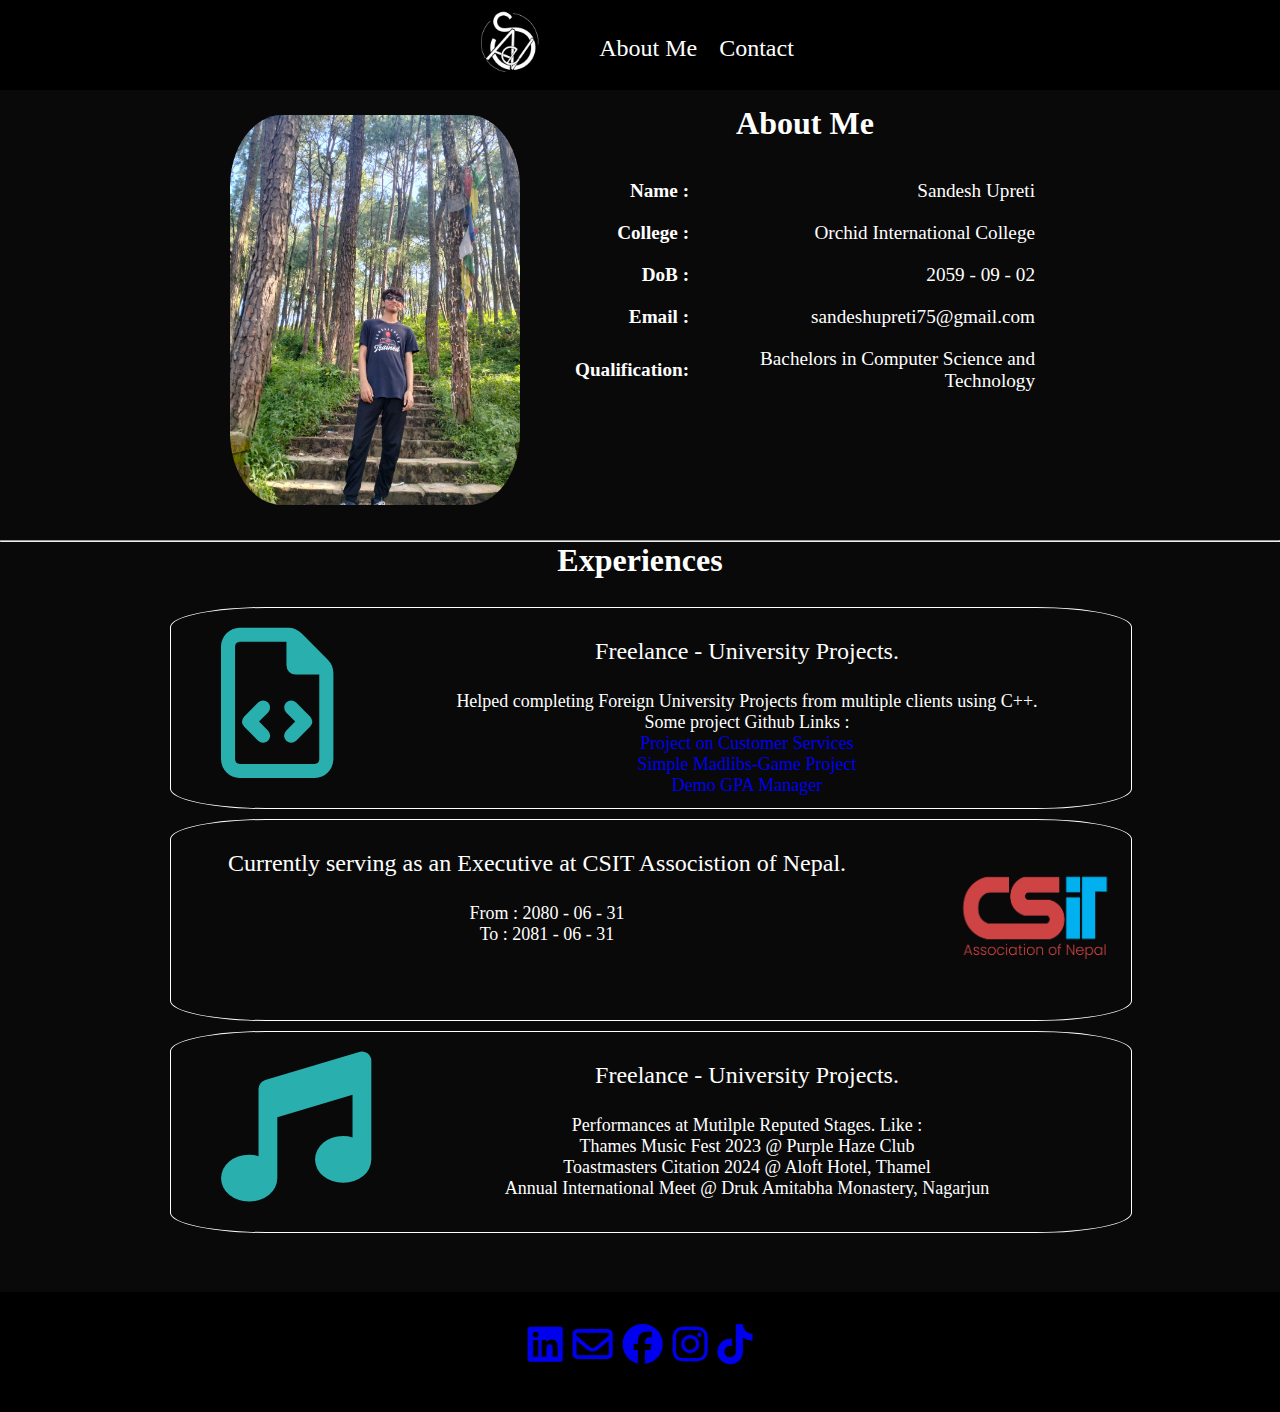
==== aboutMe.html @ 226a1692 "Changed" ====
<!DOCTYPE html>
<html lang="en">
<head>
    <meta charset="UTF-8">
    <meta name="viewport" content="width=device-width, initial-scale=1.0">
    <title>About Me</title>
    <link rel="stylesheet" href="home.css">
    <link rel="stylesheet" href="aboutMe.css">
    
    <link rel="stylesheet" href="https://cdnjs.cloudflare.com/ajax/libs/font-awesome/6.7.2/css/all.min.css" integrity="sha512-Evv84Mr4kqVGRNSgIGL/F/aIDqQb7xQ2vcrdIwxfjThSH8CSR7PBEakCr51Ck+w+/U6swU2Im1vVX0SVk9ABhg==" crossorigin="anonymous" referrerpolicy="no-referrer" />

</head>
<body>
    <!-- Nav Bar -->
    <header>
        <div class="navBar">
            <div class="logo">
                <a href="home.html"><img src="photos/logo1.png" alt="Logo"></a>
            </div>
            <div class="navButtons">
            <ul>
                <li><a href="aboutMe.html">About Me</a></li>
                <li><a href="#socialLinks">Contact</a></li>
            </ul>
            </div>
        </div>
    </header>

    <!-- Content Section -->
     
     <div class="bodyContents">
        
        <div class="photoSection">
            <img src="photos/1737394096670.jpg" alt="Me">
            
        </div>

        <section>
            <h1 style="color: white; display: block; text-align: center;">About Me</h1> <br>
            <table style="font-size: larger; color: white; text-align: right;" cellpadding=20 cellspacing=20>
                <tr>
                    <th>Name :</th>
                    <td>Sandesh Upreti</td>
                </tr>

                <tr>
                    <th>College :</th>
                    <td>Orchid International College</td>
                </tr>

                <tr>
                    <th>DoB :</th>
                    <td>2059 - 09 - 02</td>
                </tr>

                <tr>
                    <th>Email :</th>
                    <td>sandeshupreti75@gmail.com</td>
                </tr>
                <tr>
                    <th>Qualification:</th>
                    <td>Bachelors in Computer Science and Technology</td>
                </tr>
            </table>
        </section>

     </div>
     <hr>
     <div class="exp_hobby">
        <h1 style="color: white;">Experiences</h1><br>
        <dl>
            <div class="expCards">
                <i class="fa-regular fa-file-code"></i>
                <dt class="desctitle2">
                    Freelance - University Projects.
                </dt>
                <br>
                   <dd  class="descdata2">
                    Helped completing Foreign University Projects from multiple clients using C++. <br>
                    Some project Github Links : <br>
                    <ul>
                        <li><a href="https://github.com/SsandeshH/CollegeFile/tree/a16c636b8898d83b74454a671aaf6481c26be379/CustomerServices" style="text-decoration: none ;" target="_blank">Project on Customer Services</a></li><br>
                        <li><a href="https://github.com/SsandeshH/CollegeFile/tree/a16c636b8898d83b74454a671aaf6481c26be379/MadLibs" style="text-decoration: none ;" target="_blank">Simple Madlibs-Game Project</a></li><br>
                        <li><a href="https://github.com/SsandeshH/CollegeFile/tree/5492f703ef77e646de547c41dc25baecb34d087d/Gpa_Manager" style="text-decoration: none ;" target="_blank">Demo GPA Manager</a></li><br>
                    </ul>
                    </dd>
            </div>

            <div class="expCards">

                    <img class="img1" src="photos/CSITAN logo.png" alt="CSITAN_LOGO">
                    <dt class="desctitle">
                        Currently serving as an Executive at CSIT Associstion of Nepal.
                    </dt>
                    <br>
                       <dd  class="descdata">
                        From : 2080 - 06 - 31 <br>
                        To   : 2081 - 06 - 31
                        </dd>
                    </p>
            </div>

            <div class="expCards">
                <i class="fa-solid fa-music"></i>
                <dt class="desctitle2">
                    Freelance - University Projects.
                </dt>
                <br>
                   <dd  class="descdata2">
                    Performances at Mutilple Reputed Stages. Like : <br>
                    <ul>
                        <li>Thames Music Fest 2023 @ Purple Haze Club</li><br>
                        <li>Toastmasters Citation 2024 @ Aloft Hotel, Thamel</li><br>
                        <li>Annual International Meet @ Druk Amitabha Monastery, Nagarjun</li><br>
                    </ul>
                    </dd>
            </div>
        </dl>
     </div>

    <!-- Footer -->
    <footer>
        <div id="socialLinks">
            <ul>
                <li><a href="https://www.linkedin.com/in/sandesh-upreti-b44660329/" target="_blank"><i class="fa-brands fa-linkedin"></i></a></li>
                <li><a href="mailto:sandeshupreti75@gmail.com"><i class="fa-regular fa-envelope"></i></a></li>
                <li><a href="https://www.facebook.com/sandesh.upreti.334" target="_blank"><i class="fa-brands fa-facebook"></i></a></li>
                <li><a href="https://www.instagram.com/_ssandeshh/" target="_blank"><i class="fa-brands fa-instagram"></i></a></li>
                <li><a href="https://www.tiktok.com/@hamfu0?_r=1&_d=eficl2k3c6edd3&sec_uid=MS4wLjABAAAAy8JfTJcCWC_tOSearpYuYmZGcpb64Pkb1-asUYMiz1BMIgxC5Lz5wkEoZlmaTOQw&share_author_id=6980365012621067290&sharer_language=en&source=h5_m&u_code=djc1lij7ff9m1i&timestamp=1737300897&user_id=6980365012621067290&sec_user_id=MS4wLjABAAAAy8JfTJcCWC_tOSearpYuYmZGcpb64Pkb1-asUYMiz1BMIgxC5Lz5wkEoZlmaTOQw&utm_source=copy&utm_campaign=client_share&utm_medium=android&share_iid=7460816607028905736&share_link_id=784caf00-1b9f-4311-9b1c-0bf63b5fdd24&share_app_id=1233&ugbiz_name=ACCOUNT&ug_btm=b8727%2Cb7360&social_share_type=5&enable_checksum=1" target="_blank"><i class="fa-brands fa-tiktok"></i></a></li>
            </ul>
        </div>
        
    </footer>

</body>
</html>
---- home.css ----
*{
    margin: 0;
    padding: 0;
}
.navBar{
    padding: 10px;
    display: flex;
    height: 70px;
    width:auto;
    justify-content: center;
    background-color: black;
    box-shadow: rgba(0, 0, 0, 0.35) 0px 5px 15px;
    position: sticky;
}
.logo{
    height: 65px;
    width: 65px;
}
.logo img{
    height: 70px;
    width: 70px;
}

.navButtons{
    padding: 2px;
    color: black;
    padding-top: 25px;
    padding-left: 50px;
}

.navButtons li{
    padding: 9px;
    font-size: x-large;
    display: inline;
    list-style-type: none;
    color: white;
}

.navBar .logo:hover{
    border-radius: 50%;
    box-shadow: rgba(211, 68, 7, 0.921) 0px 10px 36px 0px, rgba(224,77,16, 0.06) 0px 0px 0px 1px;
}

.navButtons li a:hover{
    border-radius: 15%;
    background-color: rgba(211, 68, 7);
    box-shadow: rgba(211, 68, 7, 0.921) 0px 10px 36px 0px, rgba(224,77,16, 0.06) 0px 0px 0px 1px;
}
.navButtons a{
    color: white;
    text-decoration: none;
}

/* Body Stuff */
.bodyContent{
    height:750px ;
    width: auto;
    background-color: rgb(9, 9, 9);
    display: flex;
    justify-content: center;
    padding-top: 10px;
    
}

.bodyContent .rotatingBG{
    top: 50px;
    left: 50px;
    height: 600px;
    width: 900px;
    border-radius: 50%;
    /* background-color: rgb(218, 62, 19); */
    position: relative;
    opacity: 80%;
}


.bodyContent .rotatingBG img{
    opacity: 90%;
    height: 600px;
    width: 600px;
    animation: rotate 10000s;
}
@keyframes rotate{
    0%{
    transform:rotate(0deg);}
    100%{
        transform: rotate(360000deg);
    }
}

.bodyContent .myPhotos{
    height: 700px;
    width: 700px;
    position: relative;
    
}

.bodyContent .myPhotos img{
    position: absolute;
}


.bodyContent .image1{
    position: absolute;
    height: 450px;
    width: 450px;
    top: 100px;
    left: 55px;
    z-index: 1;
}
.bodyContent .image1:hover{
    border-radius: 50%;
    height: 455px;
    width: 455px;
    z-index: 100;
    box-shadow: rgba(211, 68, 7, 0.921) 0px 10px 36px 0px, rgba(224,77,16, 0.06) 0px 0px 0px 1px;
}

.bodyContent .image2:hover{
    border-radius: 50%;
    box-shadow: rgba(211, 68, 7, 0.921) 0px 10px 36px 0px, rgba(224,77,16, 0.06) 0px 0px 0px 1px;
    height: 330px;
    width: 330px;
    z-index: 100;
}

.bodyContent .image3:hover{
    border-radius: 50%;
    box-shadow: rgba(211, 68, 7, 0.921) 0px 10px 36px 0px, rgba(224,77,16, 0.06) 0px 0px 0px 1px;
    height: 330px;
    width: 330px;
    z-index: 100;
}

.bodyContent .image2{
    position: absolute;
    left: 120px;
    top: 40px;
    height: 320px;
    width: 320px;
    z-index: 3;
}
.bodyContent .image3{
    position: absolute;
    left: 160px;
    top: 320px;
    height: 320px;
    width: 320px;
    z-index: 2;
}
.bodyContent .intro{
    z-index: 1;
    margin-top: 100px;
    margin-right: 80px;
    width: 600px;
    height: 300px;
    padding: 20px;
    border-radius: 5%;
    text-wrap: wrap;
    justify-content: center;
}

.bodyContent .intro h1{
    font-size: 40px;
    color: white;
}
.bodyContent .intro p{
    color: white;
    font-size: xx-large;
}
.bodyContent .intro:hover{
    box-shadow: rgba(211, 68, 7, 0.921) 0px 10px 36px 0px, rgba(224,77,16, 0.06) 0px 0px 0px 1px;
}


/* Footer */
footer{
    box-shadow: 0px 5px 15px black;
    color: white;
    background-color: black;
    height: 120px;
    
}

#socialLinks, li{
    display: inline;
    list-style: none;
}

#socialLinks i:hover{
    border-radius: 50%;
    box-shadow: rgba(211, 68, 7, 0.921) 0px 10px 36px 0px, rgba(224,77,16, 0.06) 0px 0px 0px 1px;
}
footer #socialLinks{
    display: flex;
    justify-content: center;
    text-decoration: none;
    padding: 30px;
    font-size: 40px;
}

/* Responsive Stuff */
@media screen and (min-width: 450px) {
    .bodyContent{
        height:600px;
        width: 100vw;
        background-color: rgb(9, 9, 9);
        display: flex;
        flex-direction: column;
        /* justify-content: center; */
        padding-top: 10px;
    }
    .bodyContent .myPhotos{
        height: 700px;
        width: 100vw;
        display: flex;
        justify-content: center;
    }

    .image2{
        display: none;
    }
    .image3{
        display: none;
    }
   
    .rotatingBG{
        display: none;
    }

    .bodyContent .image1{
        height: 310px;
        width: 310px;
        top: 25px;
        left: 70px;
        display: block;
        margin-left: auto;
        margin-right: auto;
    }
    .bodyContent .image1:hover{
        border-radius: 50%;
        height: 310px;
        width: 310px;
        box-shadow: rgba(211, 68, 7, 0.921) 0px 10px 36px 0px, rgba(224,77,16, 0.06) 0px 0px 0px 1px;
    }

    .bodyContent .intro{
        margin: 10px;
        width: auto;
        height: 300px;
        padding: 30px;
        border-radius: 5%;
        text-wrap: wrap;
    }
    
    .bodyContent .intro h1{
        font-size: 25px;
        color: white;
    }
    .bodyContent .intro p{
        color: white;
        font-size: x-large;
    }
}
---- aboutMe.css ----
*{
    margin: 0;
    padding: 0;
}

.bodyContents{
    height: 450px;
    width: 100%;
    background-color: rgb(9, 9, 9);
    display: flex;
    justify-content: center;
    position: relative;
}
.photoSection{
    margin: 15px;
    height:400px;
    width: 300px;
    display: flex;
    justify-content: center;
}

.photoSection img:hover{
    background-color: white;
    box-shadow: rgba(211, 68, 7, 0.921) 0px 10px 36px 0px, rgba(224,77,16, 0.06) 0px 0px 0px 1px;
}


.photoSection img{
    border-radius: 20%;
    padding: 10px;
    height: 390px;
    width: 290px;
}

section{
    margin: 15px;
    height: 300px;
    width: 500px;
    
}

.exp_hobby{
    height: 750px;
    width: 100%;
    background-color: rgb(9, 9, 9);
    text-align: center;
    position: relative;
}

.expCards{
    height: 200px;
    margin-left: 170px;
    width: 75%;
    margin-top: 10px;
    /* background-color: white; */
    position: relative;
    border: 1px solid white;
    border-radius: 10%;
}

.expPhotos{
    height: 220px;
    width: 20%;
}

.expCards .img1{
    height: 200px;
    width: 20%;
    position: absolute;
    right: 0;
}

.expCards .img2{
    height: 200px;
    width: 20%;
    position: absolute;
    left: 0;
}

.expCards .desctitle{
    font-size: x-large;
    height: 30px;
    width: 70%;
    padding-top: 30px;
    margin-left: 30px;
    text-align:center;
    color: white;
}

.expCards .desctitle2{
    font-size: x-large;
    height: 30px;
    width: 60%;
    padding-top: 30px;
    margin-left: 30%;
    text-align:center;
    color: white;
}

.expCards .descdata{
    margin-left: 40px;
    padding-top: 5px;
    width: 70%;
    color: white;
    height: 60px;
    font-size: large;
    list-style: none;
}

.expCards .descdata2{
    margin-left: 25%;
    padding-top: 5px;
    width: 70%;
    color: white;
    height: 60px;
    font-size: large;
    list-style: none;
}

.expCards:hover{
    box-shadow: rgba(211, 68, 7, 0.921) 0px 10px 36px 0px, rgba(224,77,16, 0.06) 0px 0px 0px 1px;
}

.expCards i{
    top: 20px;
    color: rgb(42, 175, 175);
    font-size: 150px;
    position: absolute;
    left: 50px;
}
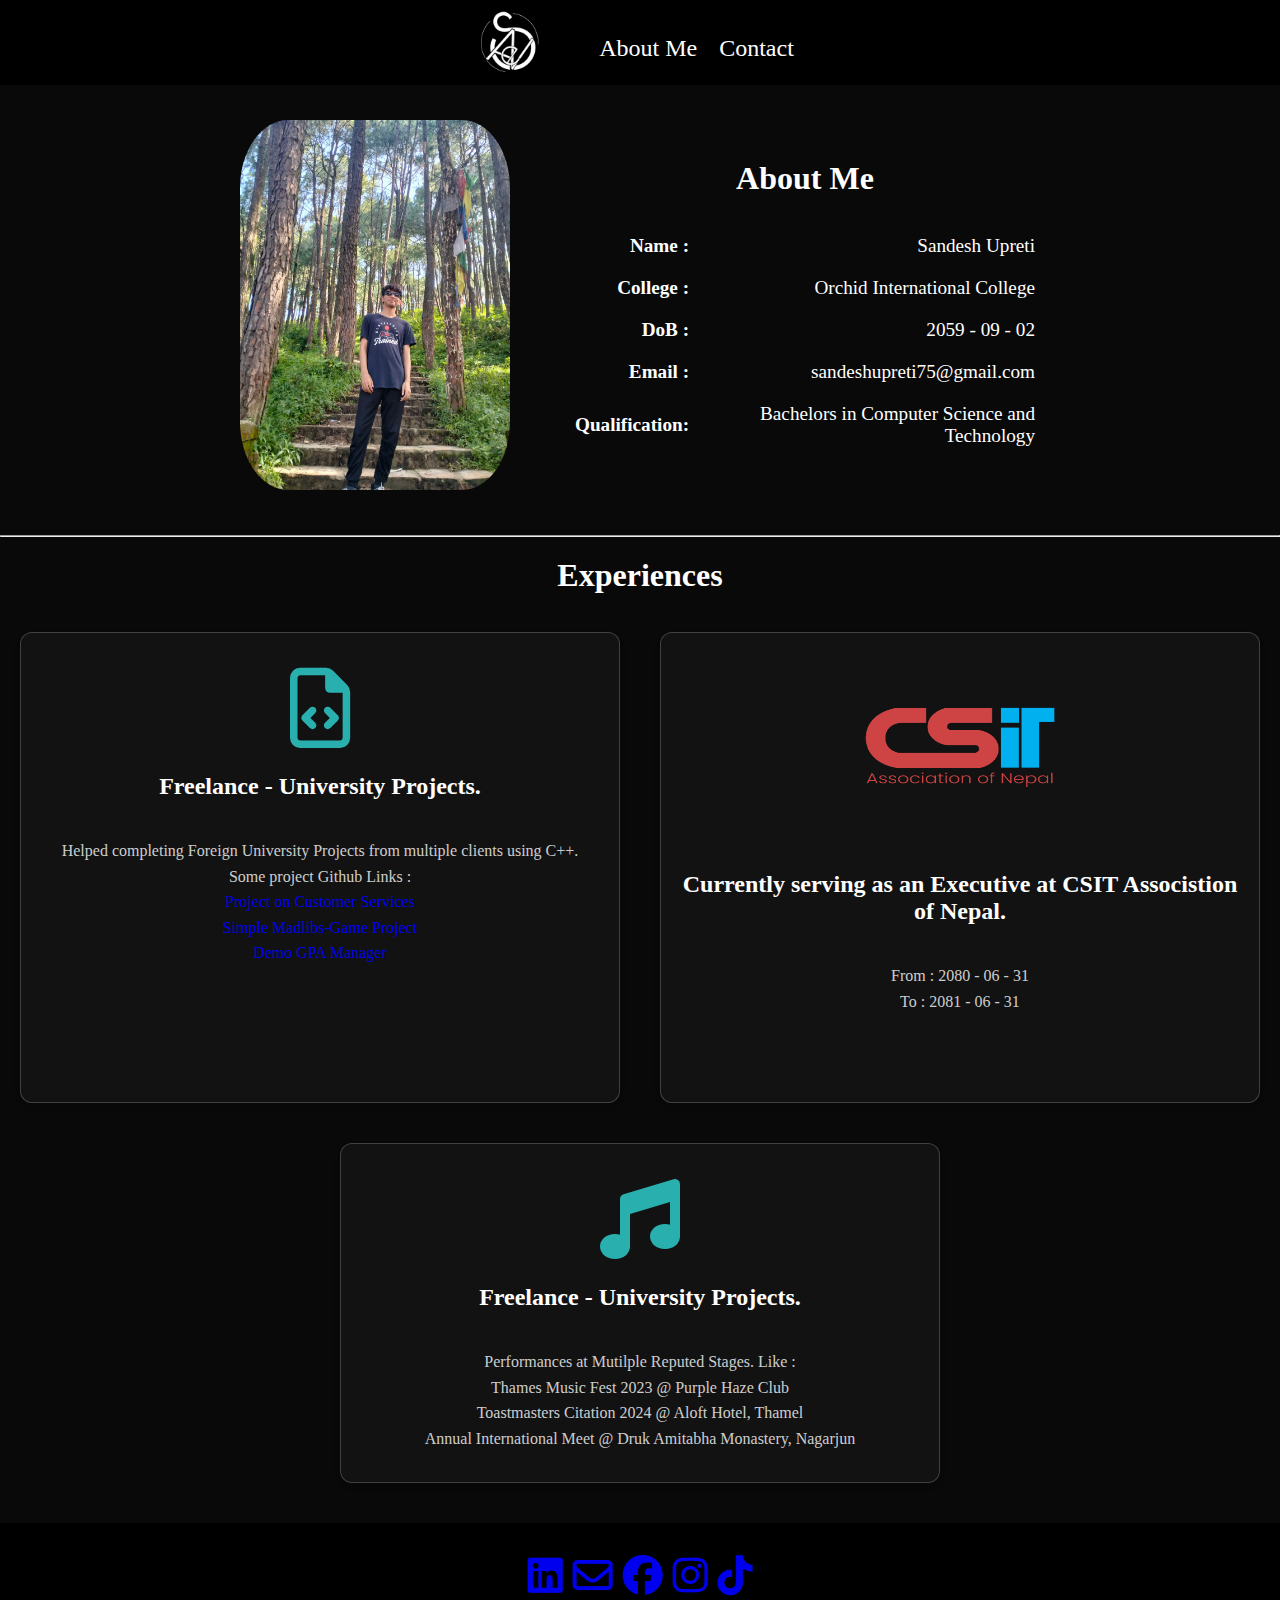
==== commit da3ae9cb: "committed" ====
--- a/aboutMe.html
+++ b/aboutMe.html
@@ -4,6 +4,7 @@
     <meta charset="UTF-8">
     <meta name="viewport" content="width=device-width, initial-scale=1.0">
     <title>About Me</title>
+    <link rel="icon" type="image/x-icon" href="/photos/logo1.png">
     <link rel="stylesheet" href="home.css">
     <link rel="stylesheet" href="aboutMe.css">
     
@@ -70,10 +71,11 @@
         <h1 style="color: white;">Experiences</h1><br>
         <dl>
             <div class="expCards">
-                <i class="fa-regular fa-file-code"></i>
-                <dt class="desctitle2">
+                <div class="expCardsContent">
+                    <i class="fa-regular fa-file-code"></i>
+                    <dt class="desctitle2">
                     Freelance - University Projects.
-                </dt>
+                    </dt>
                 <br>
                    <dd  class="descdata2">
                     Helped completing Foreign University Projects from multiple clients using C++. <br>
@@ -84,6 +86,7 @@
                         <li><a href="https://github.com/SsandeshH/CollegeFile/tree/5492f703ef77e646de547c41dc25baecb34d087d/Gpa_Manager" style="text-decoration: none ;" target="_blank">Demo GPA Manager</a></li><br>
                     </ul>
                     </dd>
+                </div>
             </div>
 
             <div class="expCards">
--- a/home.css
+++ b/home.css
@@ -5,8 +5,7 @@
 .navBar{
     padding: 10px;
     display: flex;
-    height: 70px;
-    width:auto;
+    width: 100%;
     justify-content: center;
     background-color: black;
     box-shadow: rgba(0, 0, 0, 0.35) 0px 5px 15px;
@@ -58,8 +57,7 @@
     background-color: rgb(9, 9, 9);
     display: flex;
     justify-content: center;
-    padding-top: 10px;
-    
+    padding-top: 10px;   
 }
 
 .bodyContent .rotatingBG{
@@ -105,7 +103,7 @@
     height: 450px;
     width: 450px;
     top: 100px;
-    left: 55px;
+    left: 350px;
     z-index: 1;
 }
 .bodyContent .image1:hover{
@@ -199,67 +197,221 @@
     font-size: 40px;
 }
 
-/* Responsive Stuff */
-@media screen and (min-width: 450px) {
+/* Responsive */
+@media screen and (max-width: 369px) {
     .bodyContent{
-        height:600px;
-        width: 100vw;
+        height:100%;
+        width: auto;
         background-color: rgb(9, 9, 9);
+        padding-top: 10px;   
         display: flex;
         flex-direction: column;
-        /* justify-content: center; */
-        padding-top: 10px;
-    }
-    .bodyContent .myPhotos{
-        height: 700px;
-        width: 100vw;
-        display: flex;
-        justify-content: center;
-    }
-
-    .image2{
-        display: none;
-    }
-    .image3{
-        display: none;
-    }
-   
-    .rotatingBG{
-        display: none;
-    }
-
-    .bodyContent .image1{
-        height: 310px;
-        width: 310px;
-        top: 25px;
-        left: 70px;
-        display: block;
-        margin-left: auto;
-        margin-right: auto;
-    }
-    .bodyContent .image1:hover{
-        border-radius: 50%;
-        height: 310px;
-        width: 310px;
-        box-shadow: rgba(211, 68, 7, 0.921) 0px 10px 36px 0px, rgba(224,77,16, 0.06) 0px 0px 0px 1px;
-    }
-
-    .bodyContent .intro{
-        margin: 10px;
-        width: auto;
-        height: 300px;
-        padding: 30px;
-        border-radius: 5%;
-        text-wrap: wrap;
-    }
-    
+    }
     .bodyContent .intro h1{
-        font-size: 25px;
+        font-size: 30px;
         color: white;
     }
     .bodyContent .intro p{
         color: white;
         font-size: x-large;
     }
-}
-
+    .bodyContent .image1{
+        height: 250px;
+        width: 250px;
+        position: absolute;
+        top: 2vh; 
+        left: 5vh;
+        z-index: 1;
+        align-items: center;
+    }
+
+    .bodyContent .image1:hover{
+        border-radius: 50%;
+        height: 255px;
+        width: 255px;
+        z-index: 100;
+        box-shadow: rgba(211, 68, 7, 0.921) 0px 10px 36px 0px, rgba(224,77,16, 0.06) 0px 0px 0px 1px;
+    }
+
+    .bodyContent .myPhotos{
+        height: 310px;
+        width: auto;     
+        position: relative;
+    }
+    .bodyContent .rotatingBG{
+        display: none;
+    }
+
+    .bodyContent .image2{
+        display: none;
+    }
+
+    .bodyContent .image3{
+        display: none;
+    }
+
+    .bodyContent .intro{
+        width: auto;
+        margin: 0;
+        padding: 10px;
+    }
+    
+}
+@media screen and (min-width:370px) and (max-width: 515px) {
+    .bodyContent{
+        height:100%;
+        width: auto;
+        background-color: rgb(9, 9, 9);
+        padding-top: 10px;   
+        display: flex;
+        flex-direction: column;
+    }
+
+    .bodyContent .intro h1{
+        font-size: 30px;
+        color: white;
+    }
+    .bodyContent .intro p{
+        color: white;
+        font-size: x-large;
+    }
+
+    .bodyContent .rotatingBG{
+        display: none;
+    }
+
+    .bodyContent .image2{
+        display: none;
+    }
+
+    .bodyContent .image3{
+        display: none;
+    }
+
+    .bodyContent .image1{
+        height: 250px;
+        width: 250px;
+        position: absolute;
+        top: 2vh; 
+        left: 10vh;
+        z-index: 1;
+    }
+
+    .bodyContent .myPhotos{
+        height: 310px;
+        width: auto;     
+        position: relative;
+    }
+    
+    .bodyContent .myPhotos img{
+        position: absolute;
+    }
+
+    .bodyContent .intro{
+        width: auto;
+        margin: 0;
+        padding: 10px;
+    }
+
+    .bodyContent .image1:hover{
+        border-radius: 50%;
+        height: 255px;
+        width: 255px;
+        z-index: 100;
+        box-shadow: rgba(211, 68, 7, 0.921) 0px 10px 36px 0px, rgba(224,77,16, 0.06) 0px 0px 0px 1px;
+    }
+    
+    
+}
+
+@media screen and (min-width: 516px) and (max-width: 768px) {
+    .bodyContent{
+        height:100%;
+        width: auto;
+        background-color: rgb(9, 9, 9);
+        padding-top: 10px;   
+        display: flex;
+        flex-direction: column;
+        position: relative;
+    }
+
+    .bodyContent .rotatingBG{
+        position: absolute;
+        height: 400px;
+        width: 400px;
+    }
+
+    .bodyContent .rotatingBG img{
+        opacity: 90%;
+        height: 400px;
+        width: 400px;
+        animation: rotate 10000s;
+    }
+
+    .bodyContent .image2{
+        display: none;
+    }
+    .bodyContent .image3{
+        display: none;
+    }
+
+    .bodyContent .image1{
+        height: 250px;
+        width: 250px;
+        position: absolute;
+        top: 35px; 
+        left: 33%;
+        z-index: 1;
+    }
+
+    .bodyContent .image1:hover{
+        border-radius: 50%;
+        height: 255px;
+        width: 255px;
+        z-index: 100;
+        box-shadow: rgba(211, 68, 7, 0.921) 0px 10px 36px 0px, rgba(224,77,16, 0.06) 0px 0px 0px 1px;
+    }
+
+    .bodyContent .myPhotos{
+        height: 310px;
+        width: auto;     
+        position: relative;
+    }
+    
+    .bodyContent .myPhotos img{
+        position: absolute;
+    }
+
+    .bodyContent .intro{
+        width: auto;
+        margin: 0;
+        padding: 10px;
+    }
+    
+}
+
+@media screen and (min-width: 769px) and (max-width: 1024px) {
+    .bodyContent{
+        height:100%;
+        width: auto;
+        background-color: rgb(9, 9, 9);
+        padding-top: 10px;   
+        display: flex;
+        flex-direction: column;
+        position: relative;
+    }
+    .bodyContent .rotatingBG{
+        display: none;
+    }
+    .bodyContent .myPhotos{
+        /* height: 310px; */
+        width: auto;     
+        position: relative;
+    }
+    .bodyContent .intro{
+        margin: 0;
+        padding: 0;
+        width: 100%;
+        text-align: center;
+    }
+}--- a/aboutMe.css
+++ b/aboutMe.css
@@ -1,130 +1,192 @@
-*{
+* {
     margin: 0;
     padding: 0;
+    box-sizing: border-box;
 }
 
-.bodyContents{
+.bodyContents {
     height: 450px;
     width: 100%;
     background-color: rgb(9, 9, 9);
     display: flex;
     justify-content: center;
+    align-items: center;
     position: relative;
 }
-.photoSection{
+
+.photoSection {
     margin: 15px;
-    height:400px;
+    height: 400px;
     width: 300px;
     display: flex;
     justify-content: center;
 }
 
-.photoSection img:hover{
-    background-color: white;
-    box-shadow: rgba(211, 68, 7, 0.921) 0px 10px 36px 0px, rgba(224,77,16, 0.06) 0px 0px 0px 1px;
+.photoSection img:hover {
+    transition: all 0.3s ease;
+    box-shadow: rgba(211, 68, 7, 0.921) 0px 10px 36px 0px, rgba(224, 77, 16, 0.06) 0px 0px 0px 1px;
 }
 
-
-.photoSection img{
+.photoSection img {
     border-radius: 20%;
     padding: 10px;
     height: 390px;
     width: 290px;
 }
 
-section{
+section {
     margin: 15px;
     height: 300px;
     width: 500px;
-    
 }
 
-.exp_hobby{
-    height: 750px;
+.exp_hobby {
+    min-height: 750px;
     width: 100%;
     background-color: rgb(9, 9, 9);
+    display: flex;
+    flex-direction: column;
     text-align: center;
     position: relative;
+    padding: 20px 0;
 }
 
-.expCards{
-    height: 200px;
-    margin-left: 170px;
+.exp_hobby dl{
+    display: flex;
+    justify-content: space-around;
+    flex-wrap: wrap;
+}
+.expCards {
     width: 75%;
-    margin-top: 10px;
-    /* background-color: white; */
-    position: relative;
-    border: 1px solid white;
-    border-radius: 10%;
+    max-width: 600px;
+    margin: 20px auto;
+    padding: 20px;
+    border: 1px solid rgba(255, 255, 255, 0.2);
+    border-radius: 12px;
+    box-shadow: rgba(0, 0, 0, 0.1) 0px 4px 6px, rgba(0, 0, 0, 0.05) 0px 1px 3px;
+    background-color: #121212;
+    display: flex;
+    flex-direction: column;
+    align-items: center;
+    text-align: center;
+    overflow: hidden;
+    height: auto;
+    transition: all 0.3s ease;
 }
 
-.expPhotos{
-    height: 220px;
-    width: 20%;
+.expCards:hover {
+    box-shadow: rgba(255, 165, 0, 0.3) 0px 6px 12px, rgba(255, 165, 0, 0.2) 0px 3px 6px;
+    transform: translateY(-5px);
 }
 
 .expCards .img1{
-    height: 200px;
-    width: 20%;
-    position: absolute;
-    right: 0;
+    width: 45%;
+    height: 45%;
+    margin-bottom: 15px;
+    border-radius: 8px;
 }
 
-.expCards .img2{
-    height: 200px;
-    width: 20%;
-    position: absolute;
-    left: 0;
+.expCards .desctitle,
+.expCards .desctitle2 {
+    font-size: 1.5rem;
+    margin: 10px 0;
+    font-weight: bold;
+    color: #ffffff;
 }
 
-.expCards .desctitle{
-    font-size: x-large;
-    height: 30px;
-    width: 70%;
-    padding-top: 30px;
-    margin-left: 30px;
-    text-align:center;
-    color: white;
+.expCards .descdata,
+.expCards .descdata2 {
+    font-size: 1rem;
+    color: rgba(255, 255, 255, 0.8);
+    margin: 10px 0;
+    line-height: 1.6;
+    width: 100%;
 }
 
-.expCards .desctitle2{
-    font-size: x-large;
-    height: 30px;
-    width: 60%;
-    padding-top: 30px;
-    margin-left: 30%;
-    text-align:center;
-    color: white;
+.expCards i {
+    font-size: 5rem;
+    margin: 15px 0;
+    color: rgb(42, 175, 175);
 }
 
-.expCards .descdata{
-    margin-left: 40px;
-    padding-top: 5px;
-    width: 70%;
-    color: white;
-    height: 60px;
-    font-size: large;
-    list-style: none;
+@media screen and (max-width: 768px) {
+    .bodyContents {
+        flex-direction: column;
+        height: auto;
+        padding: 20px;
+        align-items: center;
+    }
+
+    .photoSection {
+        margin: 0;
+        height: auto;
+        width: 80%;
+        display: flex;
+    }
+
+    .photoSection img {
+        height: auto;
+        width: 100%;
+        border-radius: 10%;
+        padding: 5px;
+    }
+
+    section {
+        width: 90%;
+        margin: 10px auto;
+        height: auto;
+    }
+
+    .exp_hobby {
+        height: auto;
+        padding: 20px;
+    }
+
+    .expCards {
+        width: 90%;
+        margin: 20px auto;
+        padding: 15px;
+    }
+
+    .expCards .desctitle,
+    .expCards .desctitle2 {
+        font-size: 1.2rem;
+    }
+
+    .expCards .descdata,
+    .expCards .descdata2 {
+        font-size: 0.9rem;
+    }
+
+    .expCards i {
+        font-size: 2.5rem;
+    }
 }
 
-.expCards .descdata2{
-    margin-left: 25%;
-    padding-top: 5px;
-    width: 70%;
-    color: white;
-    height: 60px;
-    font-size: large;
-    list-style: none;
-}
+@media screen and (max-width: 480px) {
+    .bodyContents {
+        padding: 10px;
+    }
 
-.expCards:hover{
-    box-shadow: rgba(211, 68, 7, 0.921) 0px 10px 36px 0px, rgba(224,77,16, 0.06) 0px 0px 0px 1px;
-}
+    .photoSection {
+        width: 100%;
+    }
 
-.expCards i{
-    top: 20px;
-    color: rgb(42, 175, 175);
-    font-size: 150px;
-    position: absolute;
-    left: 50px;
-}
+    section {
+        font-size: small;
+    }
+
+    .expCards {
+        padding: 10px;
+    }
+
+    .expCards .desctitle,
+    .expCards .desctitle2 {
+        font-size: 1rem;
+    }
+
+    .expCards .descdata,
+    .expCards .descdata2 {
+        font-size: 0.8rem;
+    }
+}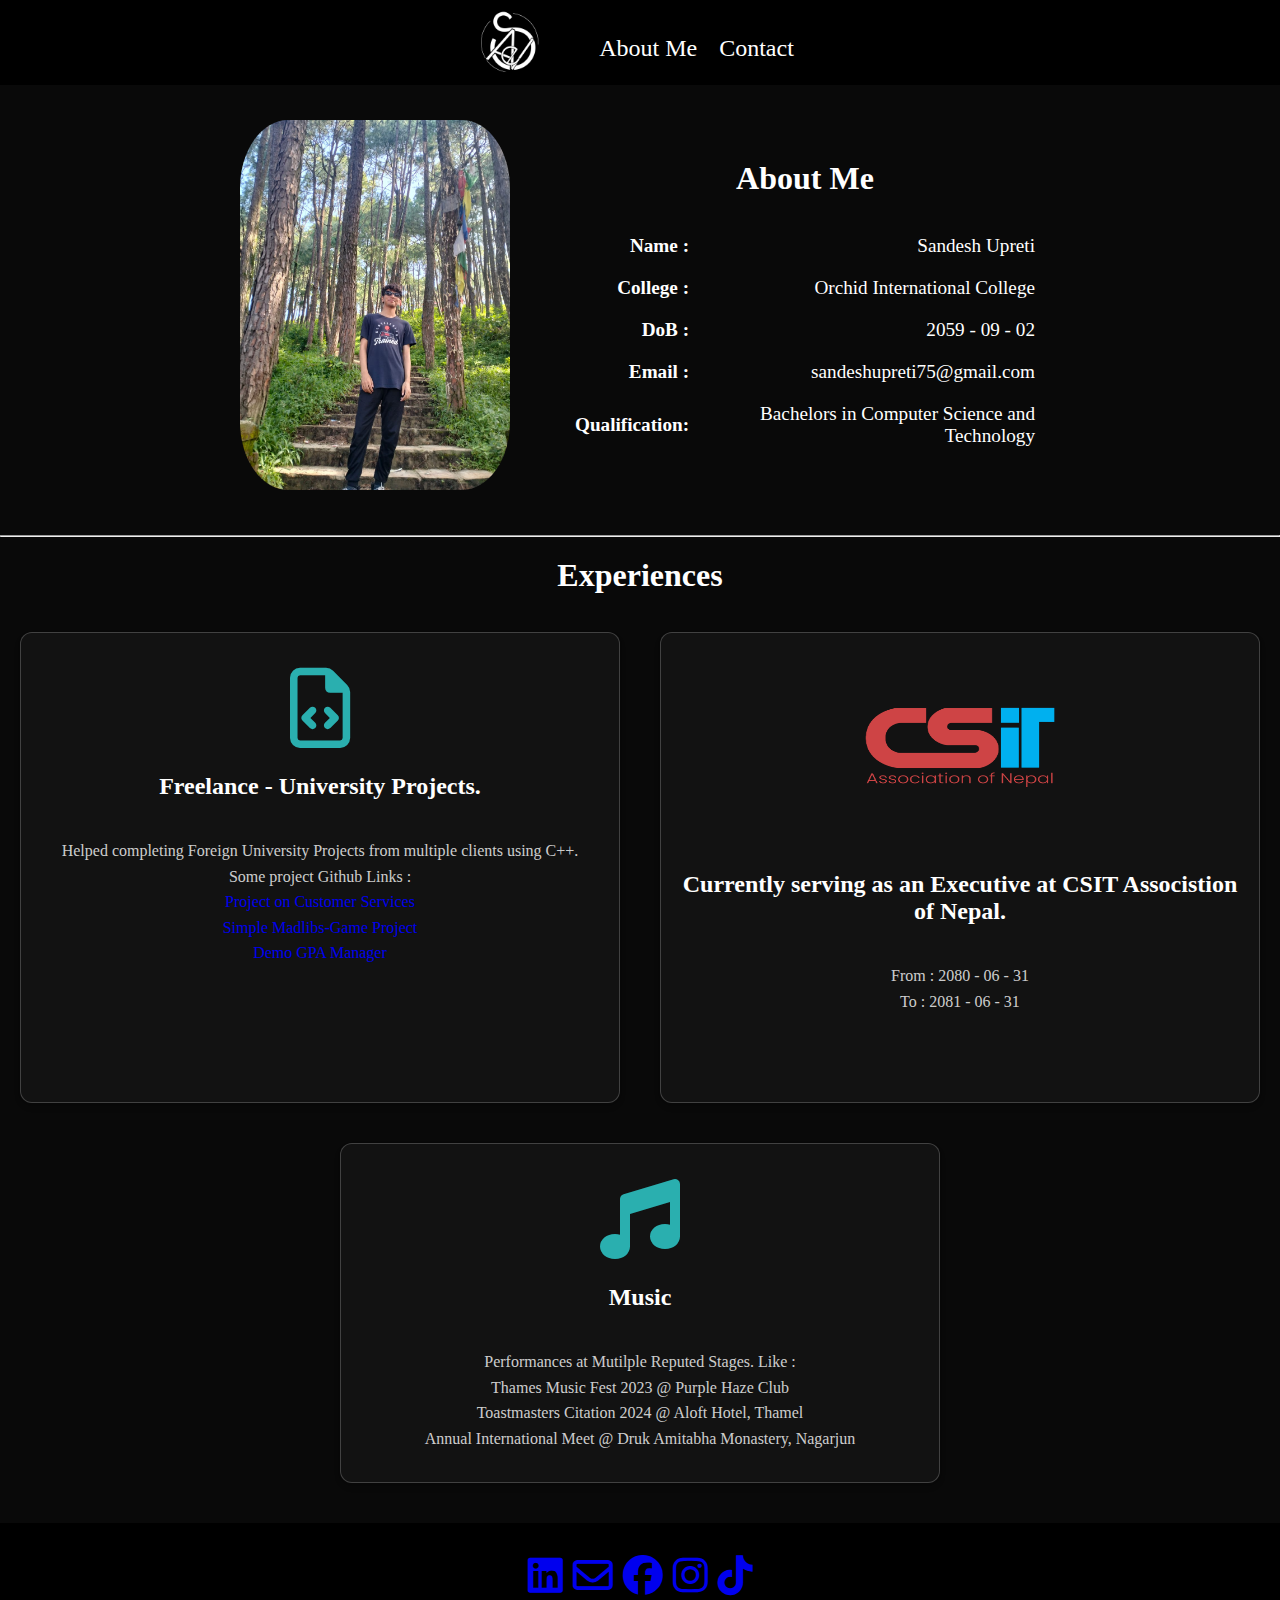
==== commit 9e91f5cf: "Changes to titles" ====
--- a/aboutMe.html
+++ b/aboutMe.html
@@ -106,7 +106,7 @@
             <div class="expCards">
                 <i class="fa-solid fa-music"></i>
                 <dt class="desctitle2">
-                    Freelance - University Projects.
+                    Music
                 </dt>
                 <br>
                    <dd  class="descdata2">
--- a/home.css
+++ b/home.css
@@ -151,7 +151,7 @@
     margin-top: 100px;
     margin-right: 80px;
     width: 600px;
-    height: 300px;
+    height: fit-content;
     padding: 20px;
     border-radius: 5%;
     text-wrap: wrap;
